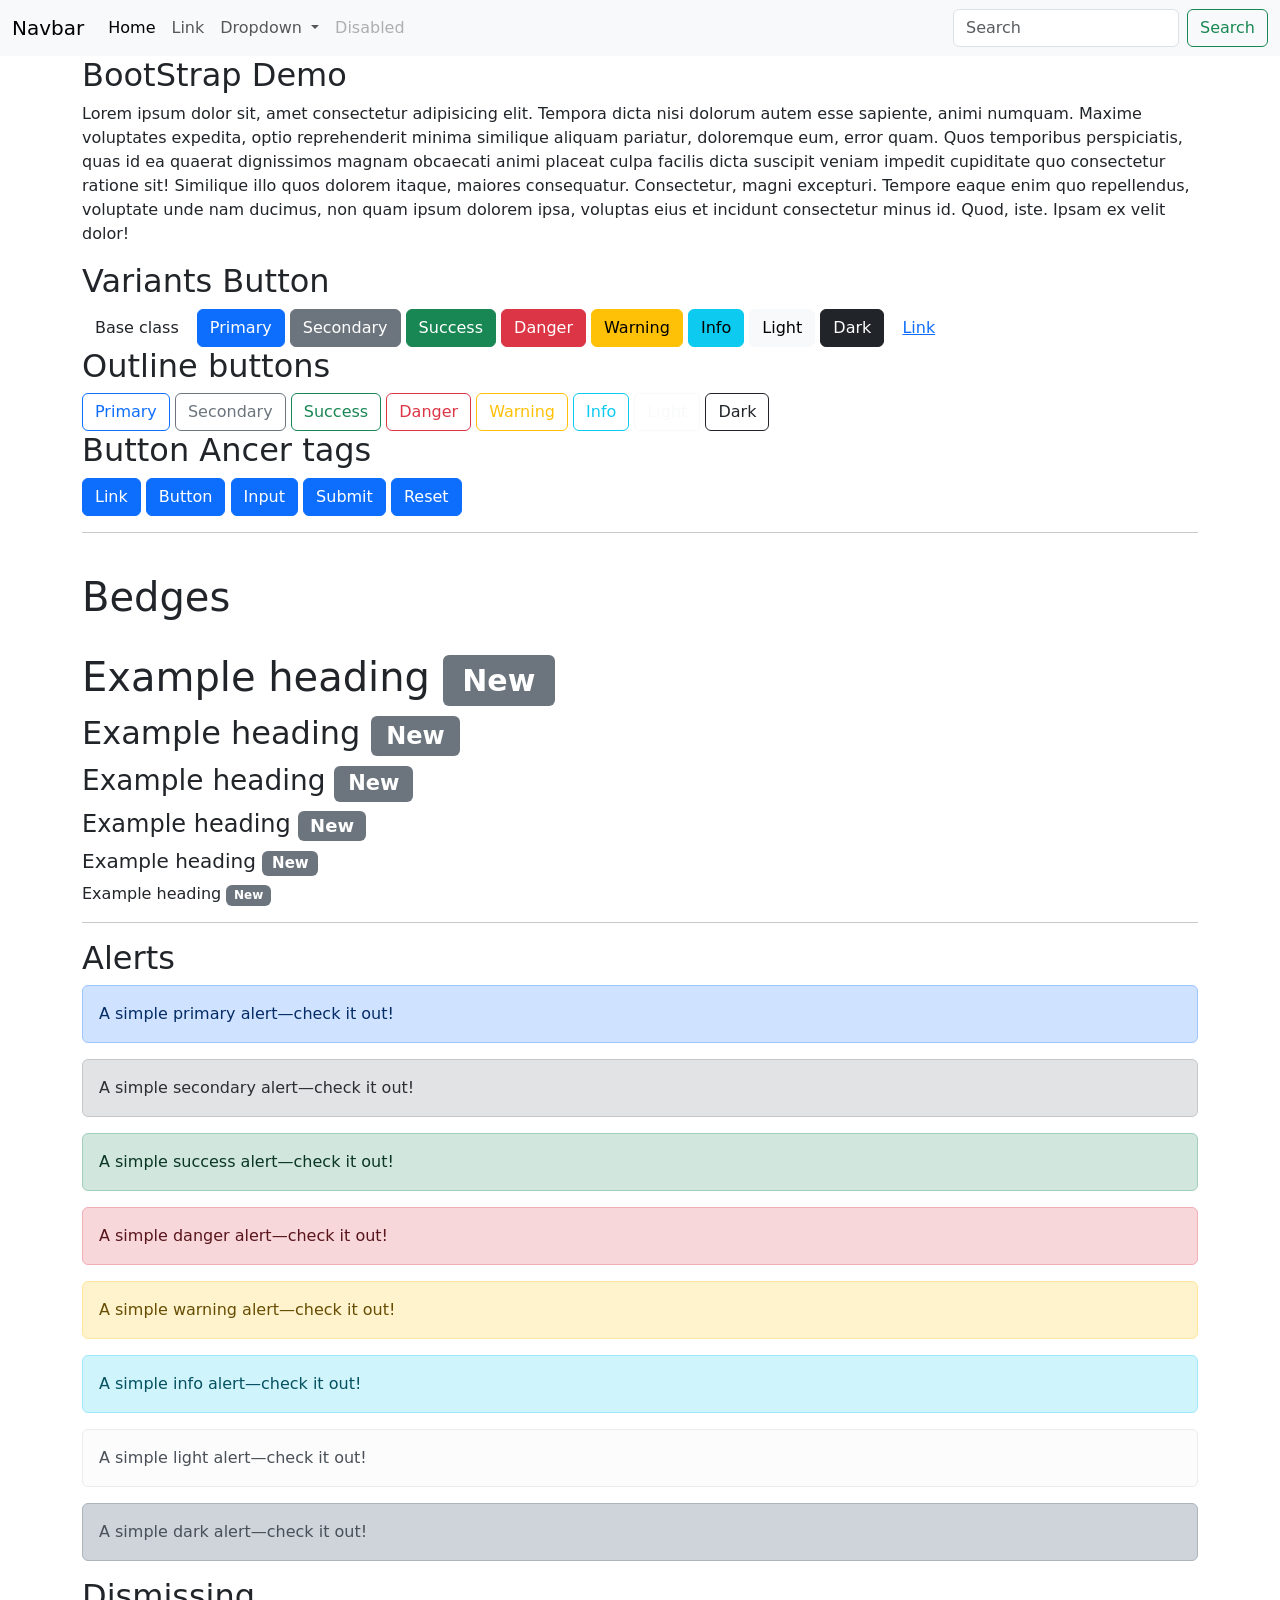
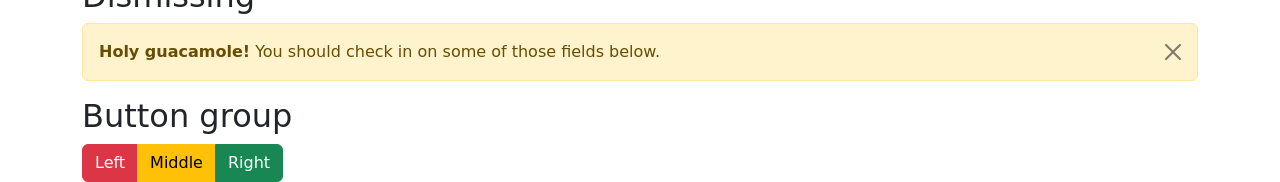
==== CSS/bootstrap/index.html @ 9c08b8f5 "Bootstrap html" ====
<!doctype html>
<html lang="en">
  <head>
    <meta charset="UTF-8" />
    <meta name="viewport" content="width=device-width, initial-scale=1.0" />
    <title>Bootstrap CSS</title>
    <link
      rel="stylesheet"
      href="https://cdn.jsdelivr.net/npm/bootstrap@5.3.8/dist/css/bootstrap.min.css"
    />
    <link rel="stylesheet" href="./style.css" />
  </head>
  <body>
    <nav class="navbar navbar-expand-lg bg-body-tertiary">
      <div class="container-fluid">
        <a class="navbar-brand" href="#">Navbar</a>
        <button
          class="navbar-toggler"
          type="button"
          data-bs-toggle="collapse"
          data-bs-target="#navbarSupportedContent"
          aria-controls="navbarSupportedContent"
          aria-expanded="false"
          aria-label="Toggle navigation"
        >
          <span class="navbar-toggler-icon"></span>
        </button>
        <div class="collapse navbar-collapse" id="navbarSupportedContent">
          <ul class="navbar-nav me-auto mb-2 mb-lg-0">
            <li class="nav-item">
              <a class="nav-link active" aria-current="page" href="#">Home</a>
            </li>
            <li class="nav-item">
              <a class="nav-link" href="#">Link</a>
            </li>
            <li class="nav-item dropdown">
              <a
                class="nav-link dropdown-toggle"
                href="#"
                role="button"
                data-bs-toggle="dropdown"
                aria-expanded="false"
              >
                Dropdown
              </a>
              <ul class="dropdown-menu">
                <li><a class="dropdown-item" href="#">Action</a></li>
                <li><a class="dropdown-item" href="#">Another action</a></li>
                <li><hr class="dropdown-divider" /></li>
                <li>
                  <a class="dropdown-item" href="#">Something else here</a>
                </li>
              </ul>
            </li>
            <li class="nav-item">
              <a class="nav-link disabled" aria-disabled="true">Disabled</a>
            </li>
          </ul>
          <form class="d-flex" role="search">
            <input
              class="form-control me-2"
              type="search"
              placeholder="Search"
              aria-label="Search"
            />
            <button class="btn btn-outline-success" type="submit">
              Search
            </button>
          </form>
        </div>
      </div>
    </nav>
    <div class="container">
      <h2>BootStrap Demo</h2>
      <p>
        Lorem ipsum dolor sit, amet consectetur adipisicing elit. Tempora dicta
        nisi dolorum autem esse sapiente, animi numquam. Maxime voluptates
        expedita, optio reprehenderit minima similique aliquam pariatur,
        doloremque eum, error quam. Quos temporibus perspiciatis, quas id ea
        quaerat dignissimos magnam obcaecati animi placeat culpa facilis dicta
        suscipit veniam impedit cupiditate quo consectetur ratione sit!
        Similique illo quos dolorem itaque, maiores consequatur. Consectetur,
        magni excepturi. Tempore eaque enim quo repellendus, voluptate unde nam
        ducimus, non quam ipsum dolorem ipsa, voluptas eius et incidunt
        consectetur minus id. Quod, iste. Ipsam ex velit dolor!
      </p>

      <h2>Variants Button</h2>
      <button type="button" class="btn">Base class</button>
      <button type="button" class="btn btn-primary">Primary</button>
      <button type="button" class="btn btn-secondary">Secondary</button>
      <button type="button" class="btn btn-success">Success</button>
      <button type="button" class="btn btn-danger">Danger</button>
      <button type="button" class="btn btn-warning">Warning</button>
      <button type="button" class="btn btn-info">Info</button>
      <button type="button" class="btn btn-light">Light</button>
      <button type="button" class="btn btn-dark">Dark</button>
      <button type="button" class="btn btn-link">Link</button>

      <h2>Outline buttons</h2>
      <button type="button" class="btn btn-outline-primary">Primary</button>
      <button type="button" class="btn btn-outline-secondary">Secondary</button>
      <button type="button" class="btn btn-outline-success">Success</button>
      <button type="button" class="btn btn-outline-danger">Danger</button>
      <button type="button" class="btn btn-outline-warning">Warning</button>
      <button type="button" class="btn btn-outline-info">Info</button>
      <button type="button" class="btn btn-outline-light">Light</button>
      <button type="button" class="btn btn-outline-dark">Dark</button>

      <h2>Button Ancer tags</h2>
      <a class="btn btn-primary" href="#" role="button">Link</a>
      <button class="btn btn-primary" type="submit">Button</button>
      <input class="btn btn-primary" type="button" value="Input" />
      <input class="btn btn-primary" type="submit" value="Submit" />
      <input class="btn btn-primary" type="reset" value="Reset" />

      <br />
      <hr />
      <br />
      <h1>Bedges</h1>
      <br />
      <h1>Example heading <span class="badge text-bg-secondary">New</span></h1>
      <h2>Example heading <span class="badge text-bg-secondary">New</span></h2>
      <h3>Example heading <span class="badge text-bg-secondary">New</span></h3>
      <h4>Example heading <span class="badge text-bg-secondary">New</span></h4>
      <h5>Example heading <span class="badge text-bg-secondary">New</span></h5>
      <h6>Example heading <span class="badge text-bg-secondary">New</span></h6>

      <hr />
      <h2>Alerts</h2>
      <div class="alert alert-primary" role="alert">
        A simple primary alert—check it out!
      </div>
      <div class="alert alert-secondary" role="alert">
        A simple secondary alert—check it out!
      </div>
      <div class="alert alert-success" role="alert">
        A simple success alert—check it out!
      </div>
      <div class="alert alert-danger" role="alert">
        A simple danger alert—check it out!
      </div>
      <div class="alert alert-warning" role="alert">
        A simple warning alert—check it out!
      </div>
      <div class="alert alert-info" role="alert">
        A simple info alert—check it out!
      </div>
      <div class="alert alert-light" role="alert">
        A simple light alert—check it out!
      </div>
      <div class="alert alert-dark" role="alert">
        A simple dark alert—check it out!
      </div>

      <h2>Dismissing</h2>
      <div class="alert alert-warning alert-dismissible fade show" role="alert">
        <strong>Holy guacamole!</strong> You should check in on some of those
        fields below.
        <button
          type="button"
          class="btn-close"
          data-bs-dismiss="alert"
          aria-label="Close"
        ></button>
      </div>

      <h2>Button group</h2>
      <div
        class="btn-group"
        role="group"
        aria-label="Basic mixed styles example"
      >
        <button type="button" class="btn btn-danger">Left</button>
        <button type="button" class="btn btn-warning">Middle</button>
        <button type="button" class="btn btn-success">Right</button>
      </div>
    </div>

    <script src="	https://cdn.jsdelivr.net/npm/bootstrap@5.3.8/dist/js/bootstrap.bundle.min.js"></script>
  </body>
</html>
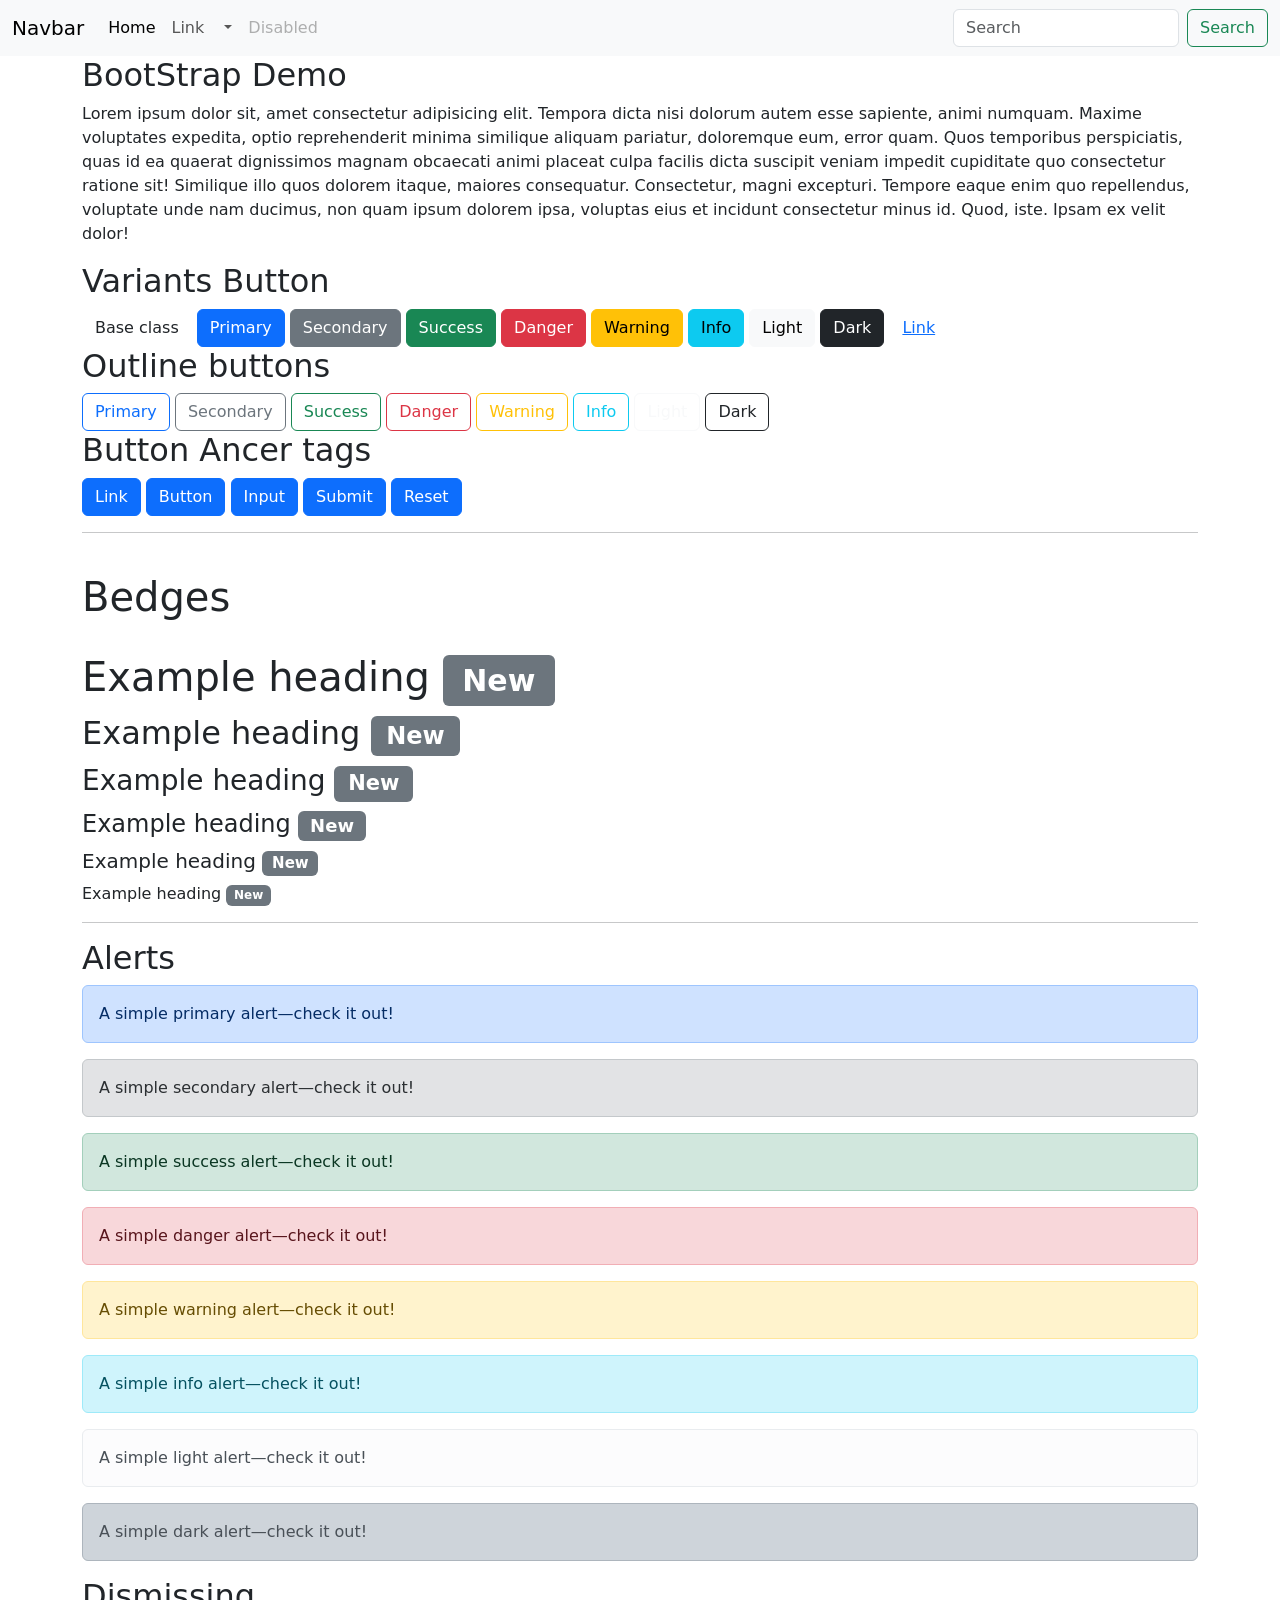
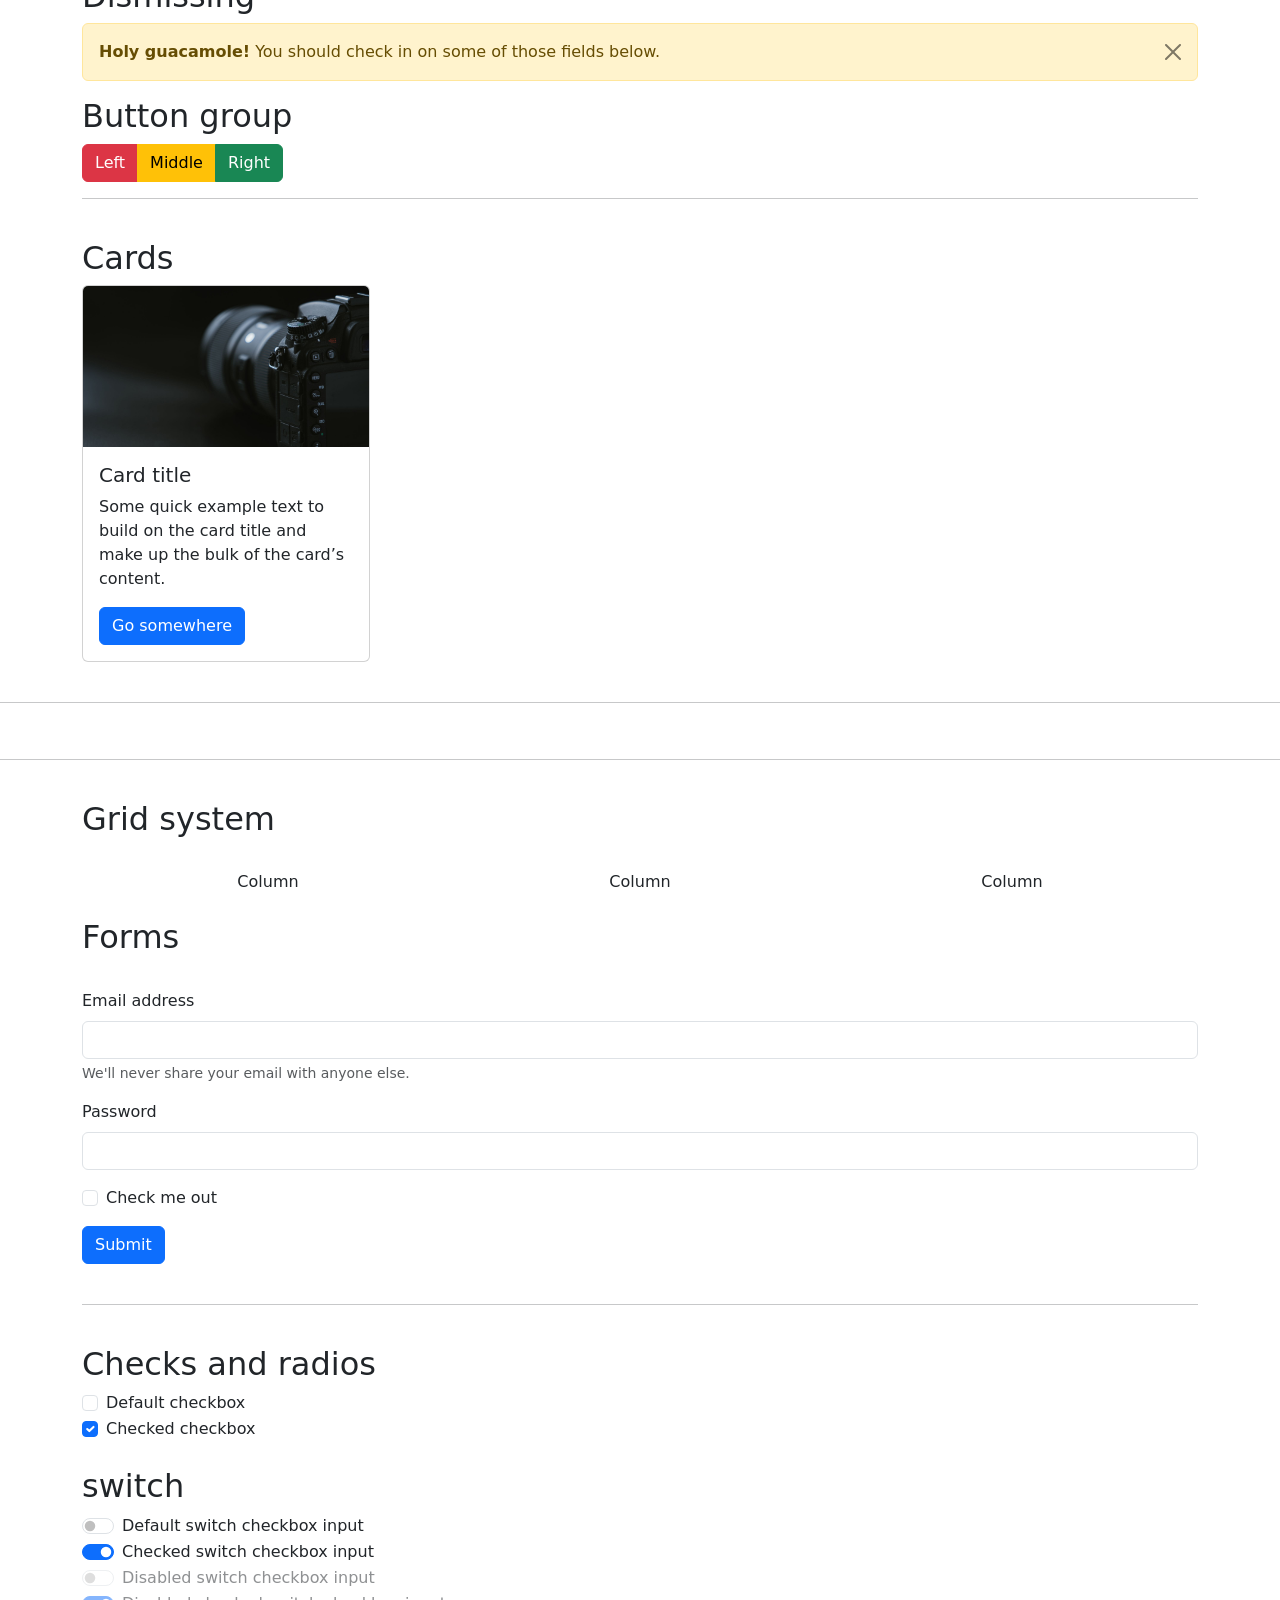
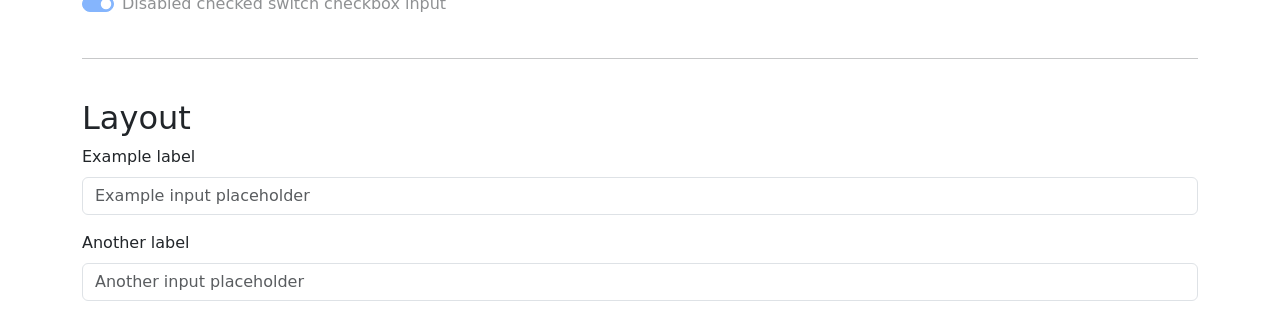
==== commit 11d53629: "bootstrap" ====
--- a/CSS/bootstrap/index.html
+++ b/CSS/bootstrap/index.html
@@ -41,7 +41,6 @@
                 data-bs-toggle="dropdown"
                 aria-expanded="false"
               >
-                Dropdown
               </a>
               <ul class="dropdown-menu">
                 <li><a class="dropdown-item" href="#">Action</a></li>
@@ -175,8 +174,180 @@
         <button type="button" class="btn btn-warning">Middle</button>
         <button type="button" class="btn btn-success">Right</button>
       </div>
+      <br />
+      <hr />
+      <br />
+      <h2>Cards</h2>
+      <div class="card" style="width: 18rem">
+        <img src="../mini project/photo.jpg" class="card-img-top" alt="..." />
+        <div class="card-body">
+          <h5 class="card-title">Card title</h5>
+          <p class="card-text">
+            Some quick example text to build on the card title and make up the
+            bulk of the card’s content.
+          </p>
+          <a href="#" class="btn btn-primary">Go somewhere</a>
+        </div>
+      </div>
     </div>
 
+    <br />
+    <hr />
+    <br />
+    <hr />
+    <br />
+
+    <div class="container">
+      <h2>Grid system</h2>
+      <br />
+      <div class="container text-center">
+        <div class="row">
+          <div class="col">Column</div>
+          <div class="col">Column</div>
+          <div class="col">Column</div>
+        </div>
+      </div>
+
+      <br />
+      <h2>Forms</h2>
+      <br />
+
+      <form>
+        <div class="mb-3">
+          <label for="exampleInputEmail1" class="form-label"
+            >Email address</label
+          >
+          <input
+            type="email"
+            class="form-control"
+            id="exampleInputEmail1"
+            aria-describedby="emailHelp"
+          />
+          <div id="emailHelp" class="form-text">
+            We'll never share your email with anyone else.
+          </div>
+        </div>
+        <div class="mb-3">
+          <label for="exampleInputPassword1" class="form-label">Password</label>
+          <input
+            type="password"
+            class="form-control"
+            id="exampleInputPassword1"
+          />
+        </div>
+        <div class="mb-3 form-check">
+          <input type="checkbox" class="form-check-input" id="exampleCheck1" />
+          <label class="form-check-label" for="exampleCheck1"
+            >Check me out</label
+          >
+        </div>
+        <button type="submit" class="btn btn-primary">Submit</button>
+      </form>
+
+      <br />
+      <hr />
+      <br />
+      <h2>Checks and radios</h2>
+      <div class="form-check">
+        <input
+          class="form-check-input"
+          type="checkbox"
+          value=""
+          id="checkDefault"
+        />
+        <label class="form-check-label" for="checkDefault">
+          Default checkbox
+        </label>
+      </div>
+      <div class="form-check">
+        <input
+          class="form-check-input"
+          type="checkbox"
+          value=""
+          id="checkChecked"
+          checked
+        />
+        <label class="form-check-label" for="checkChecked">
+          Checked checkbox
+        </label>
+      </div>
+      <br />
+      <h2>switch</h2>
+      <div class="form-check form-switch">
+        <input
+          class="form-check-input"
+          type="checkbox"
+          role="switch"
+          id="switchCheckDefault"
+        />
+        <label class="form-check-label" for="switchCheckDefault"
+          >Default switch checkbox input</label
+        >
+      </div>
+      <div class="form-check form-switch">
+        <input
+          class="form-check-input"
+          type="checkbox"
+          role="switch"
+          id="switchCheckChecked"
+          checked
+        />
+        <label class="form-check-label" for="switchCheckChecked"
+          >Checked switch checkbox input</label
+        >
+      </div>
+      <div class="form-check form-switch">
+        <input
+          class="form-check-input"
+          type="checkbox"
+          role="switch"
+          id="switchCheckDisabled"
+          disabled
+        />
+        <label class="form-check-label" for="switchCheckDisabled"
+          >Disabled switch checkbox input</label
+        >
+      </div>
+      <div class="form-check form-switch">
+        <input
+          class="form-check-input"
+          type="checkbox"
+          role="switch"
+          id="switchCheckCheckedDisabled"
+          checked
+          disabled
+        />
+        <label class="form-check-label" for="switchCheckCheckedDisabled"
+          >Disabled checked switch checkbox input</label
+        >
+      </div>
+      <br />
+      <hr />
+      <br />
+      <h2>Layout</h2>
+      <div class="mb-3">
+        <label for="formGroupExampleInput" class="form-label"
+          >Example label</label
+        >
+        <input
+          type="text"
+          class="form-control"
+          id="formGroupExampleInput"
+          placeholder="Example input placeholder"
+        />
+      </div>
+      <div class="mb-3">
+        <label for="formGroupExampleInput2" class="form-label"
+          >Another label</label
+        >
+        <input
+          type="text"
+          class="form-control"
+          id="formGroupExampleInput2"
+          placeholder="Another input placeholder"
+        />
+      </div>
+    </div>
     <script src="	https://cdn.jsdelivr.net/npm/bootstrap@5.3.8/dist/js/bootstrap.bundle.min.js"></script>
   </body>
 </html>
